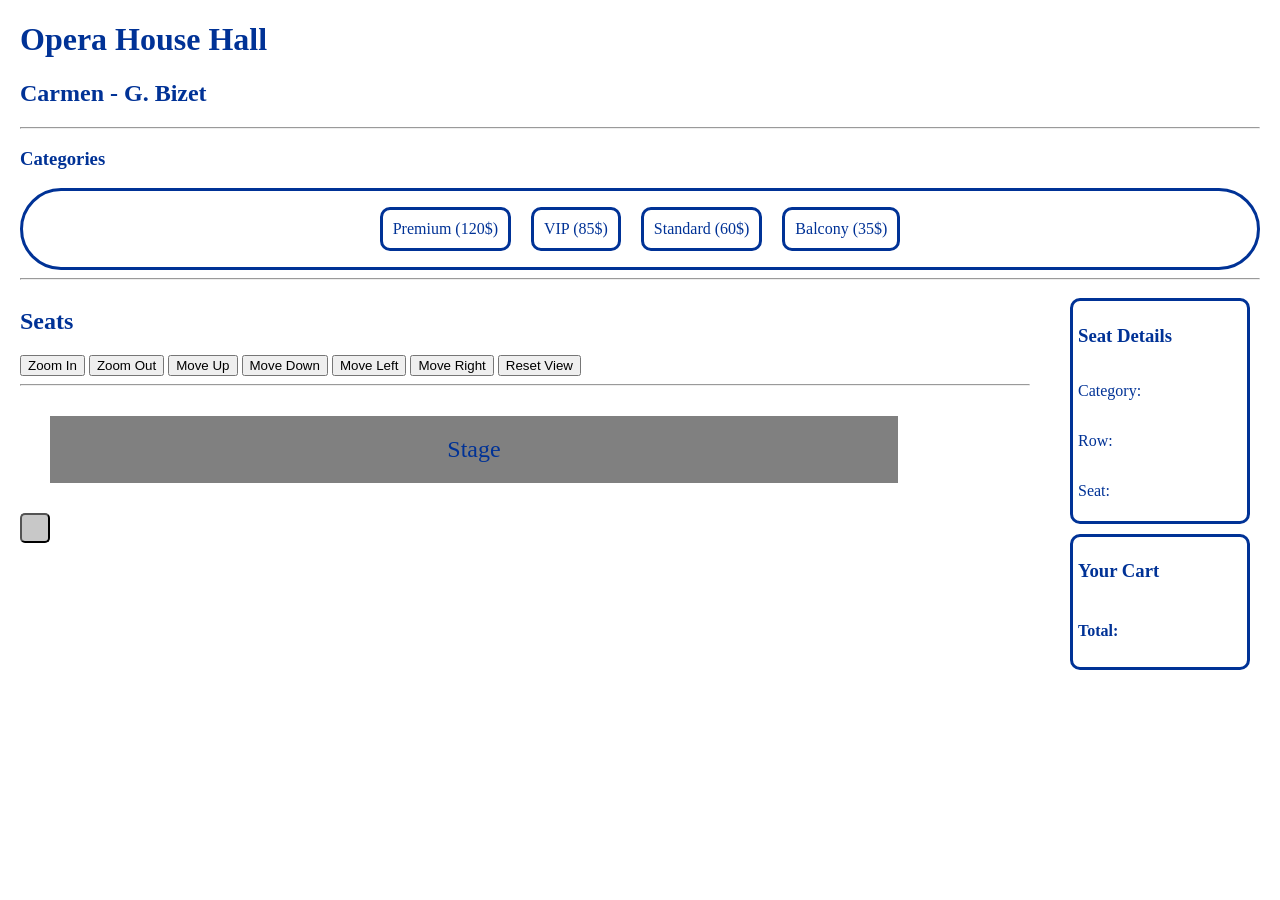
==== wm1.html @ 60c9ac41 "Skeleton" ====
<!DOCTYPE html>
<html>
  
  <head>
    <title>Purchase Tickets</title>
    <link rel="stylesheet" href="wm1.css" />
  </head>

  <body>
    <header>
      <h1>Opera House Hall</h1>
      <h2>Carmen - G. Bizet</h2>
      <hr>
      <h3>Categories</h3>
    </header>

    <div id='categories'>
      <p>Premium (120$) </p>
      <p>VIP (85$)</p>
      <p>Standard (60$)</p>
      <p>Balcony (35$)</p>
    </div>

    <hr>

    <div id='main'>
      
      <div id='seats'>
        <h2>Seats</h2>

        <div id="controls">
          <button>Zoom In</button>
          <button>Zoom Out</button>

          <button>Move Up</button>
          <button>Move Down</button>
          <button>Move Left</button>
          <button>Move Right</button>

          <button>Reset View</button>
        </div>

        <hr>

        <p id='stage'>Stage</p>

        <button class="seat"></button>

      </div>



      <div id="right-side">

        <div id='details'>
          <h3>Seat Details</h3>
          <p id='category'>Category: </p>
          <p id='row'>Row: </p>
          <p id='seat'>Seat: </p>
        </div>

        <div id='cart'>
          <h3>Your Cart</h3> 
          <div id='items'> </div>
          <h4>Total: </h4>
        </div>

      </div>
    </div>
    
  </body>
</html>
---- wm1.css ----
body{
  margin: 20px;
  color: rgb(0, 50, 150)
}

#main {
    display: flex;
    gap: 30px;
}

#right-side {
    width: 200px;
}

#seats {
    flex: 1;
}

#categories{
  display: flex;
  flex-direction: row;
  justify-content: center;
  gap: 20px;
  border-style:solid;
  border-radius: 50px;
}

#categories p{
  padding: 10px;
  border-style: solid;
  border-radius: 10px;
}

#stage{
margin: 30px; 
padding: 20px;
text-align: center; 
background-color: gray; 
width: 80%; 
font-size: 24px;
}

.seat {
    width: 30px;
    height: 30px;
    border-radius: 5px;
    background: rgb(200, 200, 200);
}

#details, #cart{
  margin: 10px;
  padding: 5px;
  border-style: solid;
  border-radius: 10px;
  display: flex;
  flex-direction: column;
}
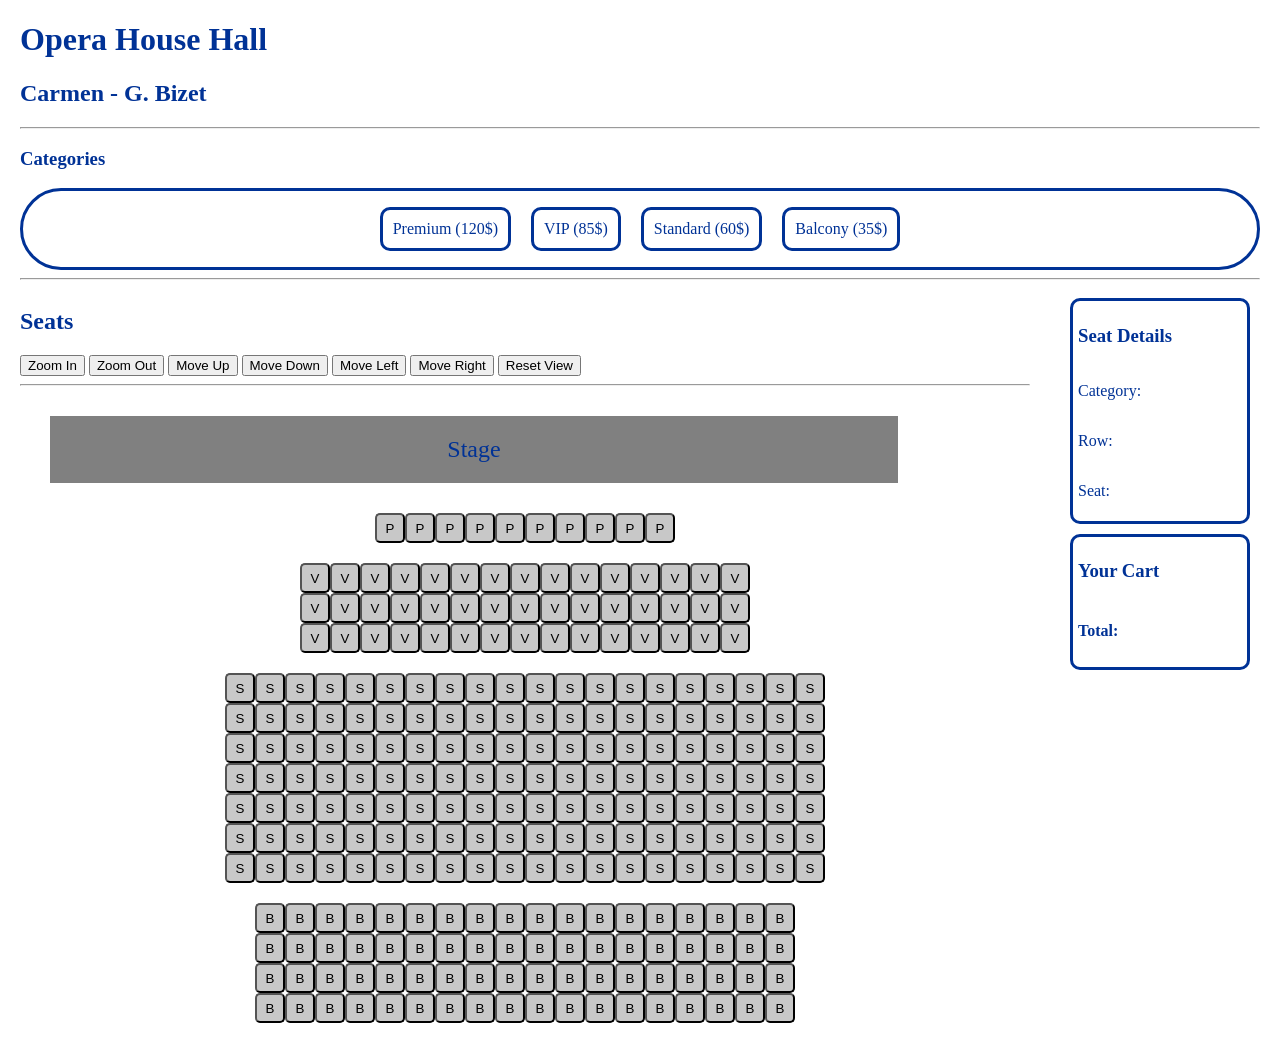
==== commit 93586202: "Seat Map Sceleton" ====
--- a/wm1.html
+++ b/wm1.html
@@ -44,7 +44,12 @@
 
         <p id='stage'>Stage</p>
 
-        <button class="seat"></button>
+        <div class='seats'>
+        <div id='premium-seat'></div>
+        <div id='vip-seat'></div>
+        <div id='standard-seat'></div>
+        <div id='balcony-seat'></div>
+        </div>
 
       </div>
 
@@ -68,5 +73,6 @@
       </div>
     </div>
     
+  <script src="wm1.js"></script>  
   </body>
 </html>
--- a/wm1.css
+++ b/wm1.css
@@ -54,4 +54,11 @@
   border-radius: 10px;
   display: flex;
   flex-direction: column;
+}
+
+.seats {
+  display: flex;
+  flex-direction: column;
+  align-items: center;
+  gap: 20px;
 }
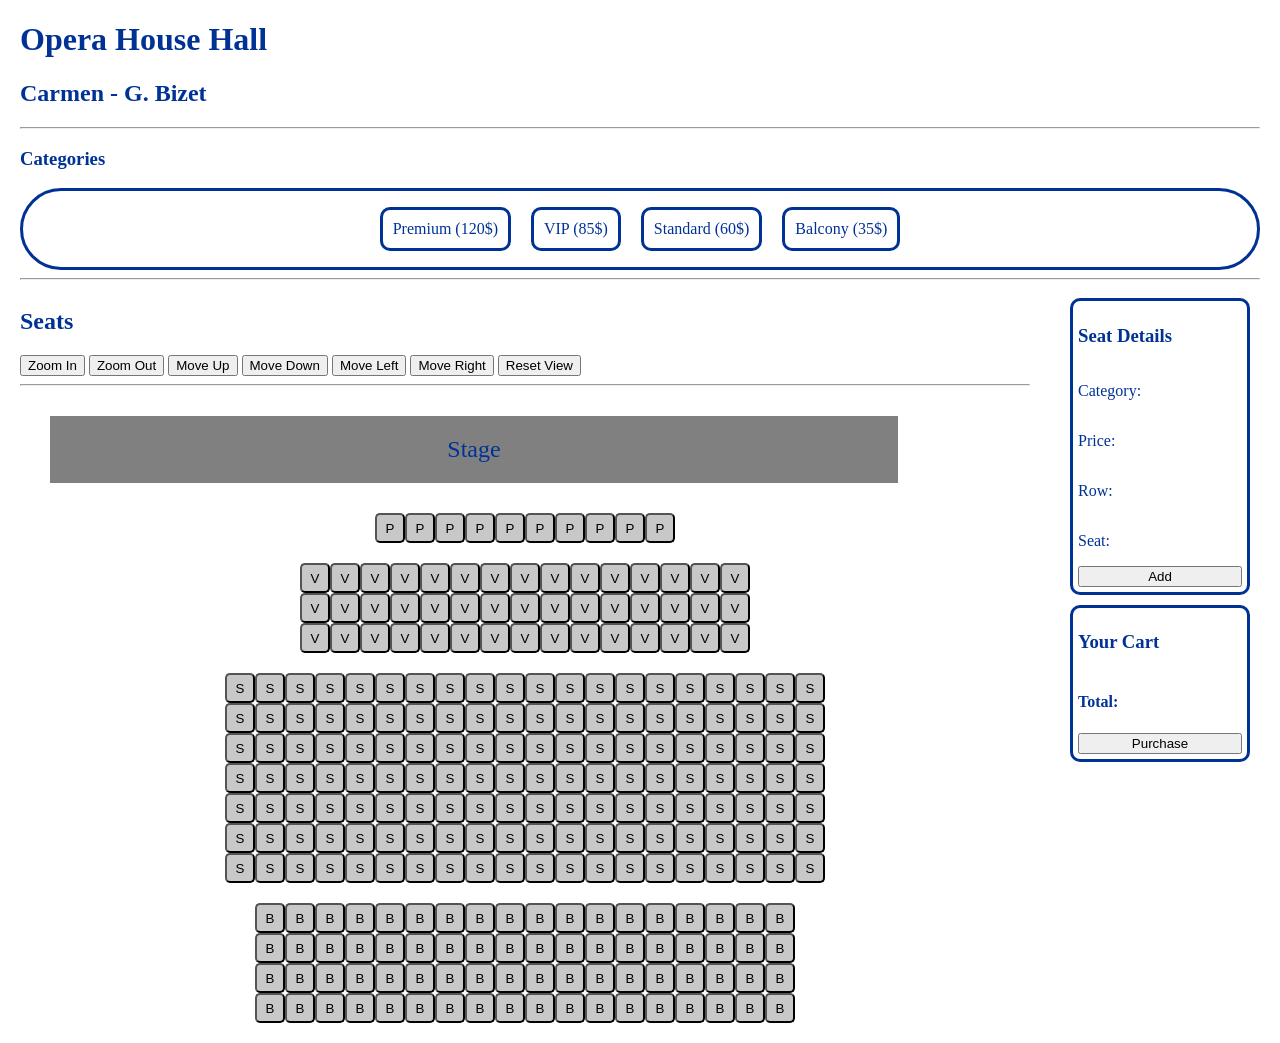
==== commit c0913cb7: "Seat Interaction, Functions" ====
--- a/wm1.html
+++ b/wm1.html
@@ -60,14 +60,17 @@
         <div id='details'>
           <h3>Seat Details</h3>
           <p id='category'>Category: </p>
+          <p id='price'>Price: </p>
           <p id='row'>Row: </p>
-          <p id='seat'>Seat: </p>
+          <p id='column'>Seat: </p>
+          <button>Add</button>
         </div>
 
         <div id='cart'>
           <h3>Your Cart</h3> 
           <div id='items'> </div>
           <h4>Total: </h4>
+          <button>Purchase</button>
         </div>
 
       </div>
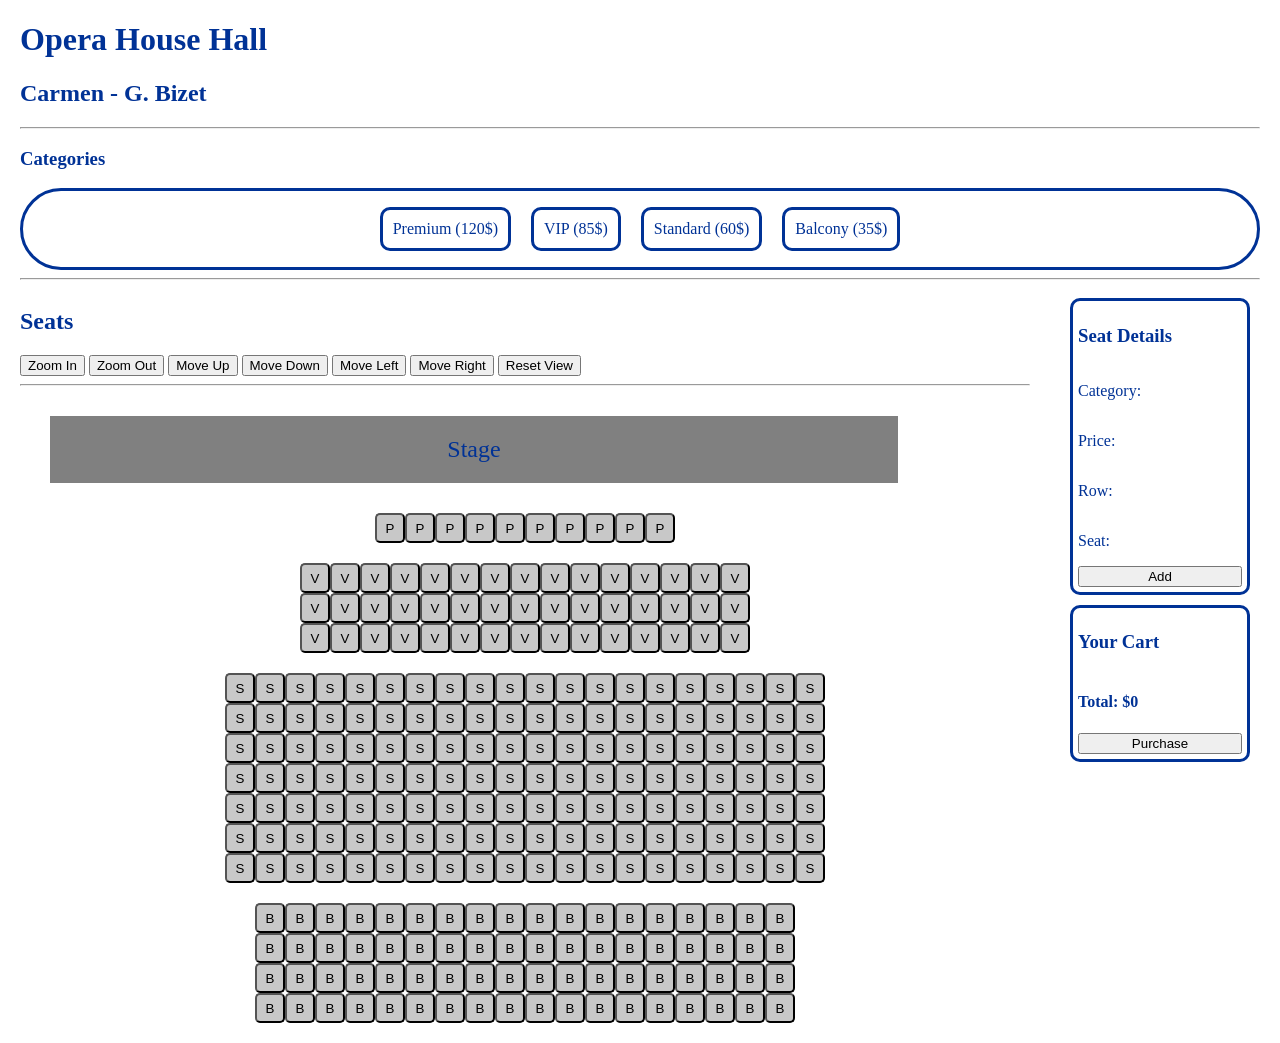
==== commit 9b873945: "Cart Interaction Addition" ====
--- a/wm1.html
+++ b/wm1.html
@@ -63,13 +63,13 @@
           <p id='price'>Price: </p>
           <p id='row'>Row: </p>
           <p id='column'>Seat: </p>
-          <button>Add</button>
+          <button id="add-btn">Add</button>
         </div>
 
         <div id='cart'>
           <h3>Your Cart</h3> 
           <div id='items'> </div>
-          <h4>Total: </h4>
+          <h4>Total: <span id="total">$0</span></h4>
           <button>Purchase</button>
         </div>
 
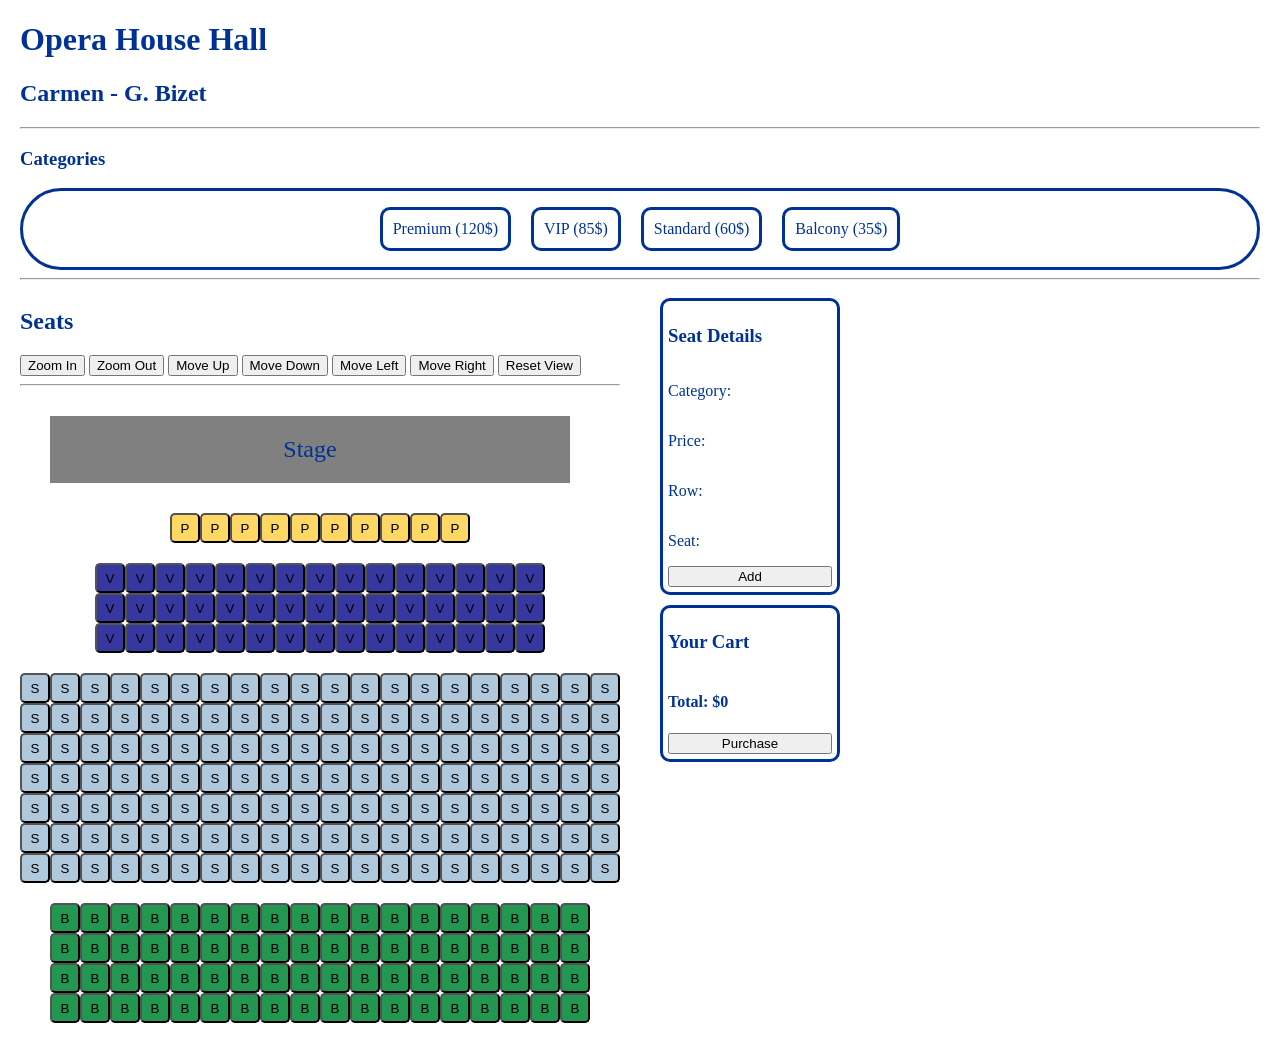
==== commit cbb7e731: "Seat Map Design Improvements" ====
--- a/wm1.html
+++ b/wm1.html
@@ -25,7 +25,7 @@
 
     <div id='main'>
       
-      <div id='seats'>
+      <div id='seat-map'>
         <h2>Seats</h2>
 
         <div id="controls">
--- a/wm1.css
+++ b/wm1.css
@@ -4,16 +4,16 @@
 }
 
 #main {
-    display: flex;
-    gap: 30px;
+  display: flex;
+  gap: 30px;
 }
 
 #right-side {
-    width: 200px;
+  width: 200px;
 }
 
 #seats {
-    flex: 1;
+  flex: 1;
 }
 
 #categories{
@@ -61,4 +61,32 @@
   flex-direction: column;
   align-items: center;
   gap: 20px;
+}
+
+#premium-seat .seat {
+  background: rgb(255, 215, 100);
+}
+
+#vip-seat .seat {
+  background: rgb(55, 55, 160);
+}
+
+#standard-seat .seat{
+  background: rgb(175, 200, 220);
+}
+
+#balcony-seat .seat{
+  background: rgb(35, 150, 80);
+}
+
+.cart-item { 
+  display: flex;
+  flex-direction: column;
+  border: 1px solid #999;  
+  margin: 5px;
+  padding: 5px; 
+}
+
+#seat-map .seat.in-cart {
+  background: rgb(150, 50, 50);
 }
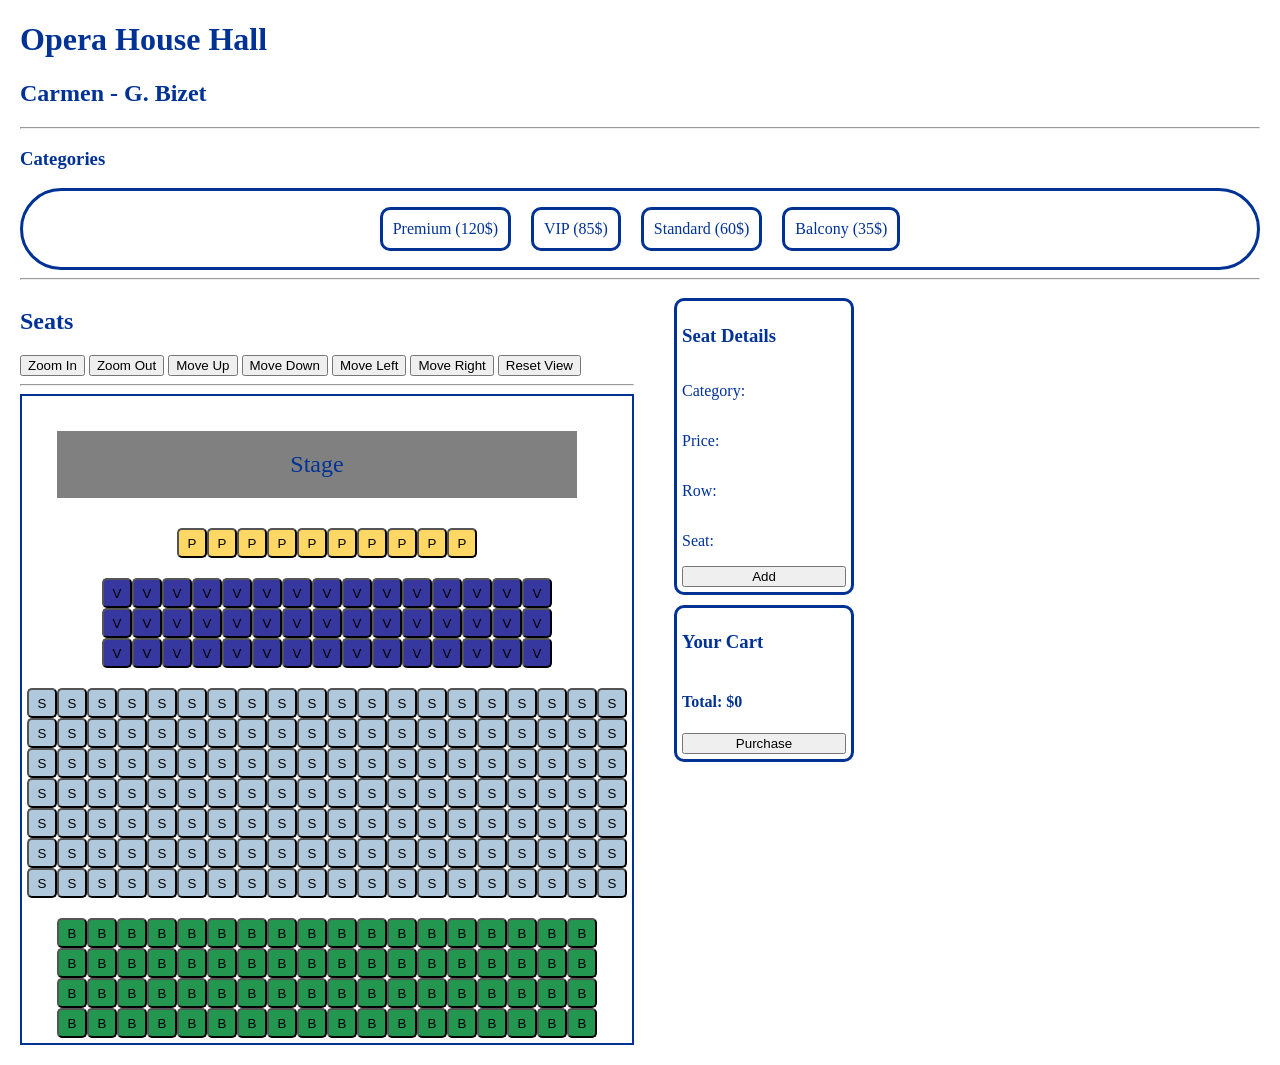
==== commit 16e0319c: "Navigation Controls Functioning" ====
--- a/wm1.html
+++ b/wm1.html
@@ -29,28 +29,32 @@
         <h2>Seats</h2>
 
         <div id="controls">
-          <button>Zoom In</button>
-          <button>Zoom Out</button>
+          <button id="zoom-in">Zoom In</button>
+          <button id="zoom-out">Zoom Out</button>
 
-          <button>Move Up</button>
-          <button>Move Down</button>
-          <button>Move Left</button>
-          <button>Move Right</button>
+          <button id="move-up">Move Up</button>
+          <button id="move-down">Move Down</button>
+          <button id="move-left">Move Left</button>
+          <button id="move-right">Move Right</button>
 
-          <button>Reset View</button>
+          <button id="reset-view">Reset View</button>
         </div>
 
         <hr>
+        
 
-        <p id='stage'>Stage</p>
+        <div id="viewport">
+          <div id="map">
+            <p id='stage'>Stage</p>
 
-        <div class='seats'>
-        <div id='premium-seat'></div>
-        <div id='vip-seat'></div>
-        <div id='standard-seat'></div>
-        <div id='balcony-seat'></div>
+            <div class='seats'>
+            <div id='premium-seat'></div>
+            <div id='vip-seat'></div>
+            <div id='standard-seat'></div>
+            <div id='balcony-seat'></div>
+            </div>
+          </div>
         </div>
-
       </div>
 
 
@@ -76,6 +80,7 @@
       </div>
     </div>
     
-  <script src="wm1.js"></script>  
+  <script src="wm1.js"></script>
+  <script src="controls.js"></script>  
   </body>
 </html>
--- a/wm1.css
+++ b/wm1.css
@@ -89,4 +89,15 @@
 
 #seat-map .seat.in-cart {
   background: rgb(150, 50, 50);
+}
+
+#viewport {
+  overflow: hidden;
+  padding: 5px;
+  border: 2px solid rgb(0, 50, 150);
+}
+
+#map {
+  transform-origin: center top;
+  transition: transform 0.2s;
 }
